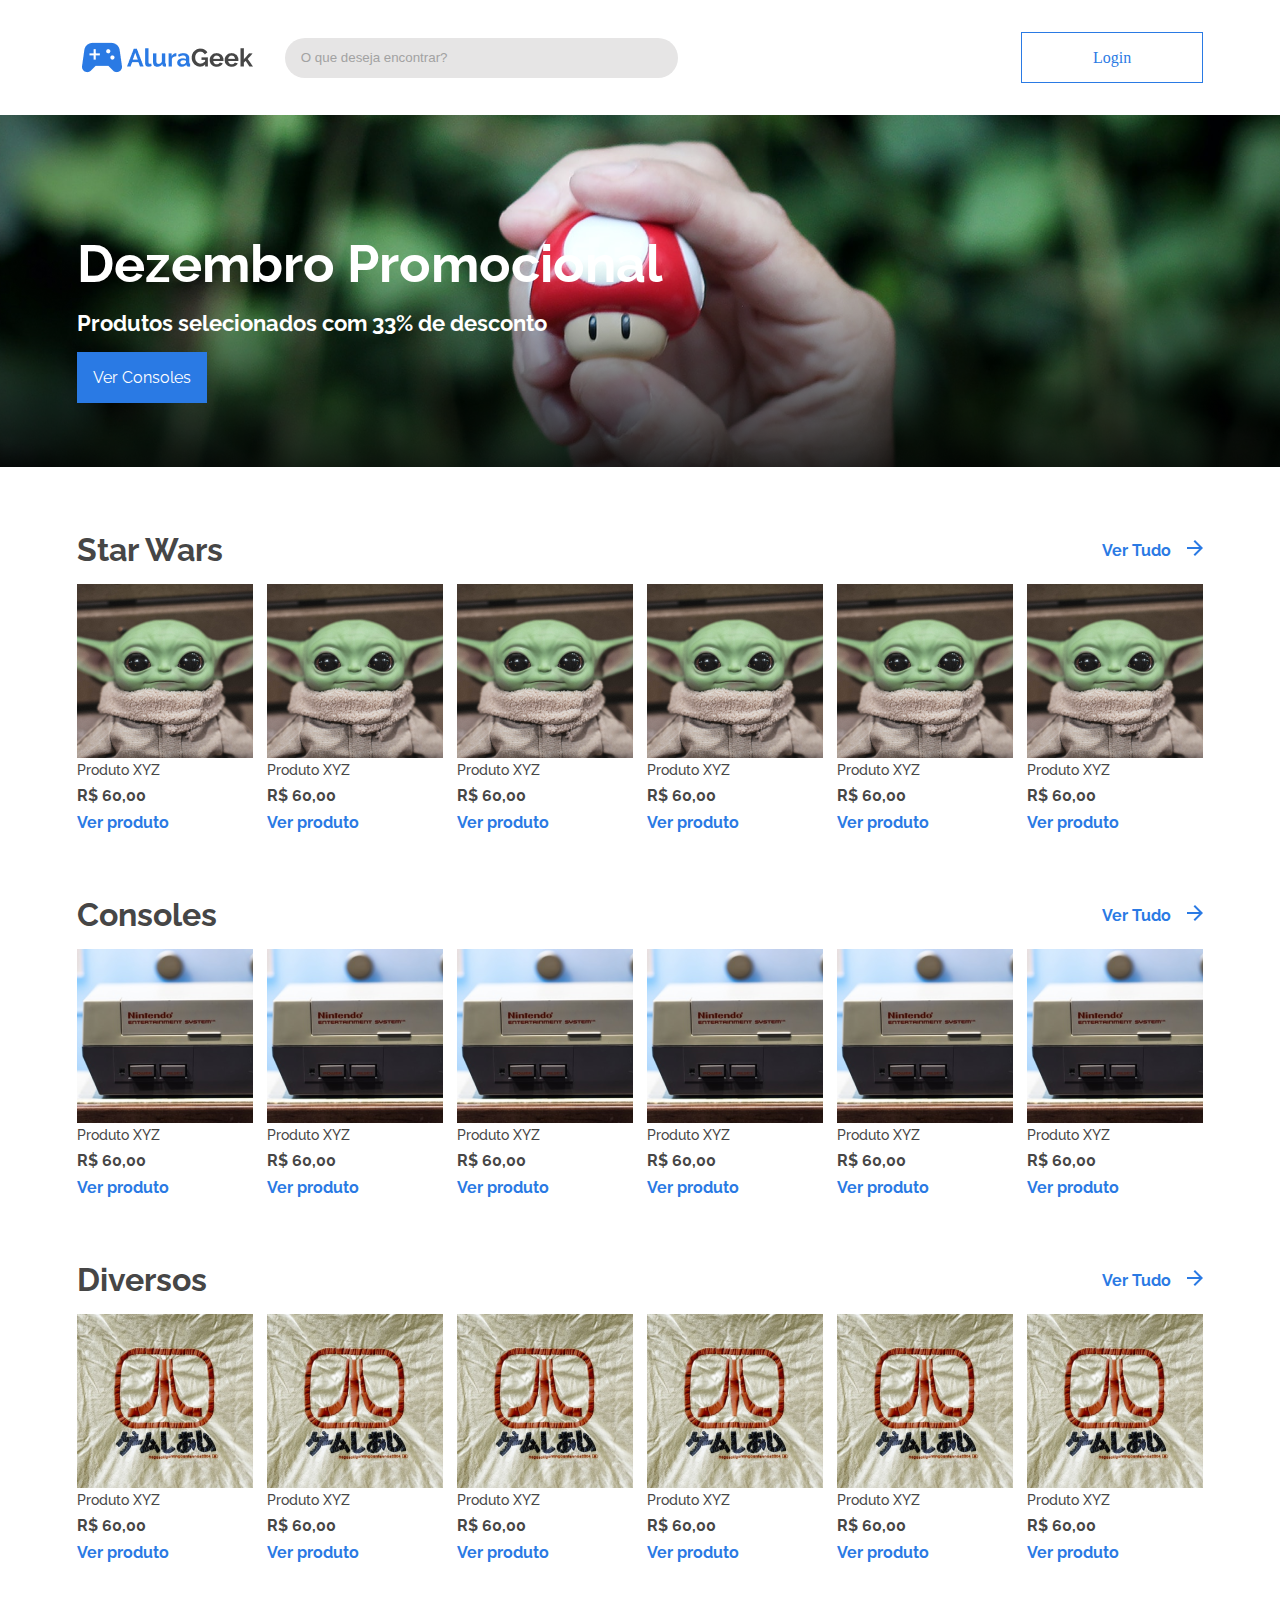
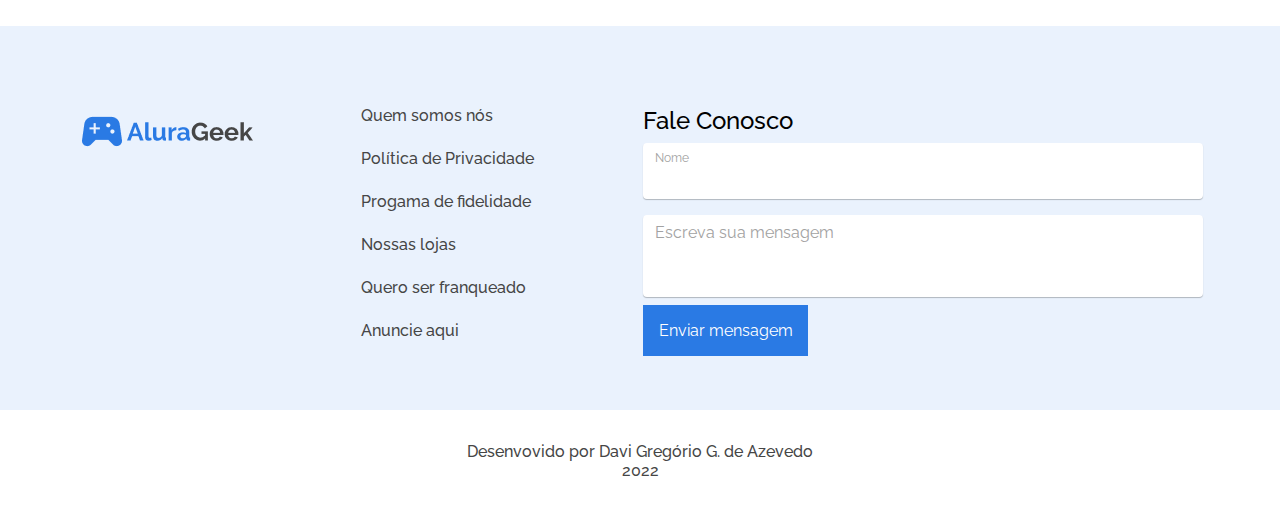
==== index.html @ 38ba0e81 "Primeiro commit" ====
<!DOCTYPE html>
<html lang="en">
<head>
    <meta charset="UTF-8">
    <meta http-equiv="X-UA-Compatible" content="IE=edge">
    <meta name="viewport" content="width=device-width, initial-scale=1.0">
    <link rel="preconnect" href="https://fonts.googleapis.com">
    <link rel="preconnect" href="https://fonts.gstatic.com" crossorigin>
    <link href="https://fonts.googleapis.com/css2?family=Raleway:wght@400;500;700&display=swap" rel="stylesheet">
    <link rel="stylesheet" href="./assets/css/style.css">
    <title>AluraGeek | Home</title>
</head>
<body>
    <header>
        <section class="cabecalho">
            <div class="cabecalho__busca">
                <img class="cabecalho__busca-logo" src="./assets/img/Logo.png" alt="">
                <input class="cabecalho__busca-busca" type="text" placeholder="O que deseja encontrar?">
            </div>
            <a class="cabecalho__login" href=""><p>Login</p></a>
        </section>
    </header>
    <main>
        <section class="banner">
            <div class="banner__texto">
                <h1 class="banner__texto-titulo">Dezembro Promocional</h1>
                <p class="banner__texto-subtitulo">Produtos selecionados com 33% de desconto</p>
                <a class="banner__texto-botao" href=""><p>Ver Consoles</p></a>
            </div>
        </section>
        <section class="produtos">
            <div class="produtos__box">
                <h2 class="produtos__titulo">Star Wars</h2>
                <div class="produtos__verTudo">
                    <a href="" class="produtos__verTudo-link">Ver Tudo</a>
                    <img class = "produtos__verTudo-seta" src="./assets/img/Vector.png" alt="seta">
                </div>
            </div>
            <ul class="produtos__items">
                <li class="produtos__items-item">
                    <figure class="produtos__items-Figure">
                        <img src="./assets/img/babyoda.png" alt="Imagem do Baby Yoda" class="produtos__items-imagem">
                        <figcaption class="produtos__items-imagemDescricao">Produto XYZ</figcaption>
                    </figure>
                    <p class="produtos__items-preco">R$ 60,00</p>
                    <a href="" class="produtos__items-verProduto">Ver produto</a>
                </li>
                <li class="produtos__items-item">
                    <figure class="produtos__items-Figure">
                        <img src="./assets/img/babyoda.png" alt="Imagem do Baby Yoda" class="produtos__items-imagem">
                        <figcaption class="produtos__items-imagemDescricao">Produto XYZ</figcaption>
                    </figure>
                    <p class="produtos__items-preco">R$ 60,00</p>
                    <a href="" class="produtos__items-verProduto">Ver produto</a>
                </li>
                <li class="produtos__items-item">
                    <figure class="produtos__items-Figure">
                        <img src="./assets/img/babyoda.png" alt="Imagem do Baby Yoda" class="produtos__items-imagem">
                        <figcaption class="produtos__items-imagemDescricao">Produto XYZ</figcaption>
                    </figure>
                    <p class="produtos__items-preco">R$ 60,00</p>
                    <a href="" class="produtos__items-verProduto">Ver produto</a>
                </li>
                <li class="produtos__items-item">
                    <figure class="produtos__items-Figure">
                        <img src="./assets/img/babyoda.png" alt="Imagem do Baby Yoda" class="produtos__items-imagem">
                        <figcaption class="produtos__items-imagemDescricao">Produto XYZ</figcaption>
                    </figure>
                    <p class="produtos__items-preco">R$ 60,00</p>
                    <a href="" class="produtos__items-verProduto">Ver produto</a>
                </li>
                <li class="produtos__items-item">
                    <figure class="produtos__items-Figure">
                        <img src="./assets/img/babyoda.png" alt="Imagem do Baby Yoda" class="produtos__items-imagem">
                        <figcaption class="produtos__items-imagemDescricao">Produto XYZ</figcaption>
                    </figure>
                    <p class="produtos__items-preco">R$ 60,00</p>
                    <a href="" class="produtos__items-verProduto">Ver produto</a>
                </li>
                <li class="produtos__items-item">
                    <figure class="produtos__items-Figure">
                        <img src="./assets/img/babyoda.png" alt="Imagem do Baby Yoda" class="produtos__items-imagem">
                        <figcaption class="produtos__items-imagemDescricao">Produto XYZ</figcaption>
                    </figure>
                    <p class="produtos__items-preco">R$ 60,00</p>
                    <a href="" class="produtos__items-verProduto">Ver produto</a>
                </li>
        </section>
        <section class="produtos">
            <div class="produtos__box">
                <h2 class="produtos__titulo">Consoles</h2>
                <div class="produtos__verTudo">
                    <a href="" class="produtos__verTudo-link">Ver Tudo</a>
                    <img class = "produtos__verTudo-seta" src="./assets/img/Vector.png" alt="seta">
                </div>
            </div>
            <ul class="produtos__items">
                <li class="produtos__items-item">
                    <figure class="produtos__items-Figure">
                        <img src="./assets/img/NES.png" alt="Imagem do Baby Yoda" class="produtos__items-imagem">
                        <figcaption class="produtos__items-imagemDescricao">Produto XYZ</figcaption>
                    </figure>
                    <p class="produtos__items-preco">R$ 60,00</p>
                    <a href="" class="produtos__items-verProduto">Ver produto</a>
                </li>
                <li class="produtos__items-item">
                    <figure class="produtos__items-Figure">
                        <img src="./assets/img/NES.png" alt="Imagem do Baby Yoda" class="produtos__items-imagem">
                        <figcaption class="produtos__items-imagemDescricao">Produto XYZ</figcaption>
                    </figure>
                    <p class="produtos__items-preco">R$ 60,00</p>
                    <a href="" class="produtos__items-verProduto">Ver produto</a>
                </li>
                <li class="produtos__items-item">
                    <figure class="produtos__items-Figure">
                        <img src="./assets/img/NES.png" alt="Imagem do Baby Yoda" class="produtos__items-imagem">
                        <figcaption class="produtos__items-imagemDescricao">Produto XYZ</figcaption>
                    </figure>
                    <p class="produtos__items-preco">R$ 60,00</p>
                    <a href="" class="produtos__items-verProduto">Ver produto</a>
                </li>
                <li class="produtos__items-item">
                    <figure class="produtos__items-Figure">
                        <img src="./assets/img/NES.png" alt="Imagem do Baby Yoda" class="produtos__items-imagem">
                        <figcaption class="produtos__items-imagemDescricao">Produto XYZ</figcaption>
                    </figure>
                    <p class="produtos__items-preco">R$ 60,00</p>
                    <a href="" class="produtos__items-verProduto">Ver produto</a>
                </li>
                <li class="produtos__items-item">
                    <figure class="produtos__items-Figure">
                        <img src="./assets/img/NES.png" alt="Imagem do Baby Yoda" class="produtos__items-imagem">
                        <figcaption class="produtos__items-imagemDescricao">Produto XYZ</figcaption>
                    </figure>
                    <p class="produtos__items-preco">R$ 60,00</p>
                    <a href="" class="produtos__items-verProduto">Ver produto</a>
                </li>
                <li class="produtos__items-item">
                    <figure class="produtos__items-Figure">
                        <img src="./assets/img/NES.png" alt="Imagem do Baby Yoda" class="produtos__items-imagem">
                        <figcaption class="produtos__items-imagemDescricao">Produto XYZ</figcaption>
                    </figure>
                    <p class="produtos__items-preco">R$ 60,00</p>
                    <a href="" class="produtos__items-verProduto">Ver produto</a>
                </li>
        </section>
        <section class="produtos">
            <div class="produtos__box">
                <h2 class="produtos__titulo">Diversos</h2>
                <div class="produtos__verTudo">
                    <a href="" class="produtos__verTudo-link">Ver Tudo</a>
                    <img class = "produtos__verTudo-seta" src="./assets/img/Vector.png" alt="seta">
                </div>
            </div>
            <ul class="produtos__items">
                <li class="produtos__items-item">
                    <figure class="produtos__items-Figure">
                        <img src="./assets/img/ataritshirt.png" alt="Imagem do Baby Yoda" class="produtos__items-imagem">
                        <figcaption class="produtos__items-imagemDescricao">Produto XYZ</figcaption>
                    </figure>
                    <p class="produtos__items-preco">R$ 60,00</p>
                    <a href="" class="produtos__items-verProduto">Ver produto</a>
                </li>
                <li class="produtos__items-item">
                    <figure class="produtos__items-Figure">
                        <img src="./assets/img/ataritshirt.png" alt="Imagem do Baby Yoda" class="produtos__items-imagem">
                        <figcaption class="produtos__items-imagemDescricao">Produto XYZ</figcaption>
                    </figure>
                    <p class="produtos__items-preco">R$ 60,00</p>
                    <a href="" class="produtos__items-verProduto">Ver produto</a>
                </li>
                <li class="produtos__items-item">
                    <figure class="produtos__items-Figure">
                        <img src="./assets/img/ataritshirt.png" alt="Imagem do Baby Yoda" class="produtos__items-imagem">
                        <figcaption class="produtos__items-imagemDescricao">Produto XYZ</figcaption>
                    </figure>
                    <p class="produtos__items-preco">R$ 60,00</p>
                    <a href="" class="produtos__items-verProduto">Ver produto</a>
                </li>
                <li class="produtos__items-item">
                    <figure class="produtos__items-Figure">
                        <img src="./assets/img/ataritshirt.png" alt="Imagem do Baby Yoda" class="produtos__items-imagem">
                        <figcaption class="produtos__items-imagemDescricao">Produto XYZ</figcaption>
                    </figure>
                    <p class="produtos__items-preco">R$ 60,00</p>
                    <a href="" class="produtos__items-verProduto">Ver produto</a>
                </li>
                <li class="produtos__items-item">
                    <figure class="produtos__items-Figure">
                        <img src="./assets/img/ataritshirt.png" alt="Imagem do Baby Yoda" class="produtos__items-imagem">
                        <figcaption class="produtos__items-imagemDescricao">Produto XYZ</figcaption>
                    </figure>
                    <p class="produtos__items-preco">R$ 60,00</p>
                    <a href="" class="produtos__items-verProduto">Ver produto</a>
                </li>
                <li class="produtos__items-item">
                    <figure class="produtos__items-Figure">
                        <img src="./assets/img/ataritshirt.png" alt="Imagem do Baby Yoda" class="produtos__items-imagem">
                        <figcaption class="produtos__items-imagemDescricao">Produto XYZ</figcaption>
                    </figure>
                    <p class="produtos__items-preco">R$ 60,00</p>
                    <a href="" class="produtos__items-verProduto">Ver produto</a>
                </li>
        </section>

    </main>
    <footer>
        <section class="rodape">
            <div class="rodape__conteudo">
                <img class="rodape__conteudo-imagem" src="./assets/img/Logo.png" alt="">
                <ul class="rodape__conteudo-links">
                    <a href=""><li class="rodape__conteudo-linkItem">Quem somos nós</li></a>
                    <a href=""><li class="rodape__conteudo-linkItem">Política de Privacidade</li></a>
                    <a href=""><li class="rodape__conteudo-linkItem">Progama de fidelidade</li></a>
                    <a href=""><li class="rodape__conteudo-linkItem">Nossas lojas</li></a>
                    <a href=""><li class="rodape__conteudo-linkItem">Quero ser franqueado</li></a>
                    <a href=""><li class="rodape__conteudo-linkItem">Anuncie aqui</li></a>
                </ul>
                <form class="rodape__form" action="">
                    <h2 class="rodape__form-titulo">Fale Conosco</h2>
                    <div class="rodape__form-div">
                        <label class="rodape__form-label" for="nome">Nome</label>
                    <input class="rodape__form-input" id="nome" type="text">
                    </div>
                    <div class="rodape__form-div">
                        <label class="rodape__form-label mensagem" for="nome">Escreva sua mensagem</label>
                        <input class="rodape__form-input textarea" type="textarea">
                    </div>
                    <button class="rodape__form-botao" type="submit">Enviar mensagem</button>
                </form>
            </div>
        </section>
        <section class="credito">
            <p class="credito__criador">Desenvovido por Davi Gregório G. de Azevedo</p>
            <p class="credito__ano">2022</p>
        </section>
    </footer>

    
</body>
</html>
---- assets/css/style.css ----
* {
    margin: 0;
    padding: 0;
    box-sizing: border-box;
    list-style: none;
}

a {
    text-decoration: none;
}

/* CABEÇALHO */

.cabecalho {
    display: flex;
    align-items: center;
    justify-content: space-between;
    width: 88%;
    margin: 0 auto;
    padding: 32px 0 ; 
}

.cabecalho__busca {
    display: flex;
    align-items: center;
    gap: 32px;
}

.cabecalho__busca-busca {
    display: flex;
    align-items: center;
    padding: 12.5px 16px;
    border-radius: 20px;
    border: 0px;
    background: #e6e5e5;
    width: 393px;
}

::placeholder {
    color: #A2A2A2;
}

.cabecalho__login {
    display: flex;
    padding: 16px;
    width: 182px;
    height: 51px;
    border: 1px solid #2A7AE4;
    
}

.cabecalho__login p {
    margin: 0 auto;
    color: #2A7AE4;
}

/* FIM CABEÇALHO */


/* BANNER */

.banner {
    height: 352px;
    background-image: url(../img/banner-image.png);
    background-position: top center;
    background-repeat: no-repeat;
    
}

.banner__texto {
    display: flex;
    flex-direction: column;
    margin: 0 auto;
    width: 88%;
    gap: 16px;
    font-family: "Raleway", sans-serif;
}

.banner__texto-titulo {
    color: #FFFFFF;
    font-weight: bold;
    font-size: 52px;
    margin-top: 118px;
}

.banner__texto-subtitulo {
    color: #FFFFFF;
    font-weight: bold;
    font-size: 22px;
}

.banner__texto-botao {
    color: #FFFFFF;
    padding: 16px;
    background: #2A7AE4;
    width: 130px;
}

/* PRODUTOS */

.produtos {
    width: 88%;
    margin: 0 auto;
    margin-top: 64px;
}

.produtos__box {
    display: flex;
    align-items:center;
    justify-content: space-between;
    
}

.produtos__titulo {
    font-family: "Raleway";
    font-weight: bold;
    font-size: 32px;
    color: #464646;
}

.produtos__verTudo-link {
    font-family: "Raleway";
    font-weight: bold;
    color: #2A7AE4;
}

.produtos__verTudo-seta {
    margin-left: 12px;
}

.produtos__items{
    display: flex;
    justify-content: space-between;
    margin-top: 16px;
    
}

.produtos__items-item {
    display: flex;
    flex-direction: column;
    gap: 8px;
}

.produtos__items-imagemDescricao {
    font-family: "Raleway",sans-serif;
    font-weight: 500;
    font-size: 14px;
    color: #464646;
}

.produtos__items-preco  {
    font-family: 'Raleway';
    font-weight: 700;
    color: #464646;
}

.produtos__items-verProduto {
    font-family: 'Raleway';
    font-weight: 700;
    color: #2A7AE4;
}

/* RODAPÉ */

.rodape {
    display: flex;
    margin-top: 64px;
    background-color: #EAF2FD;
}

.rodape__conteudo {
    display: flex;
    justify-content: space-between;
    align-content: flex-start;
    width: 88%;
    margin: 0 auto;
    margin-top: 79.75px;
}

.rodape__conteudo-links {
    display: flex;
    flex-direction: column;
    gap: 24px;
    margin-bottom: 70px;
    
}

.rodape__conteudo-imagem {
    width: 176px;
    height: 51px;
}

.rodape__conteudo-linkItem {
    font-family: 'Raleway',sans-serif;
    font-weight: 500;
    color: #464646;
}

.rodape__form {
    display: flex;
    flex-direction: column;
    font-family: 'Raleway',sans-serif;
}

.rodape__form-titulo {
    font-weight: 500;
}

.rodape__form-div {
    position: relative;
}


.rodape__form-label {
    position: absolute;
    margin-top: 16px;
    margin-left: 12px;
    font-size: 12px;
    color: #A2A2A2;

}

.rodape__form-label.mensagem {
    margin-top: 24px;
    font-size: 16px;
}


.rodape__form-input {
    margin-top: 8px;
    width: 560px;
    height: 56px;
    border-radius: 4px;
    border: none;
    box-shadow: 0px 1px 1px rgba(0, 0, 0, 0.25);
}

.rodape__form-input.textarea{
    height: 82px;
    margin-top: 16px;
}

.rodape__form-botao {
    margin-top: 8px;
    width: 165px;
    height: 51px;
    border: none;
    background: #2A7AE4;
    color: #FFFFFF;
    font-size: 16px;
    font-family: 'Raleway',sans-serif;
}

.credito {
    display: flex;
    margin: 32px 0;
    flex-direction: column;
    align-items: center;
    font-family: 'Raleway',sans-serif;
    font-weight: 500;
    color: #464646;
}
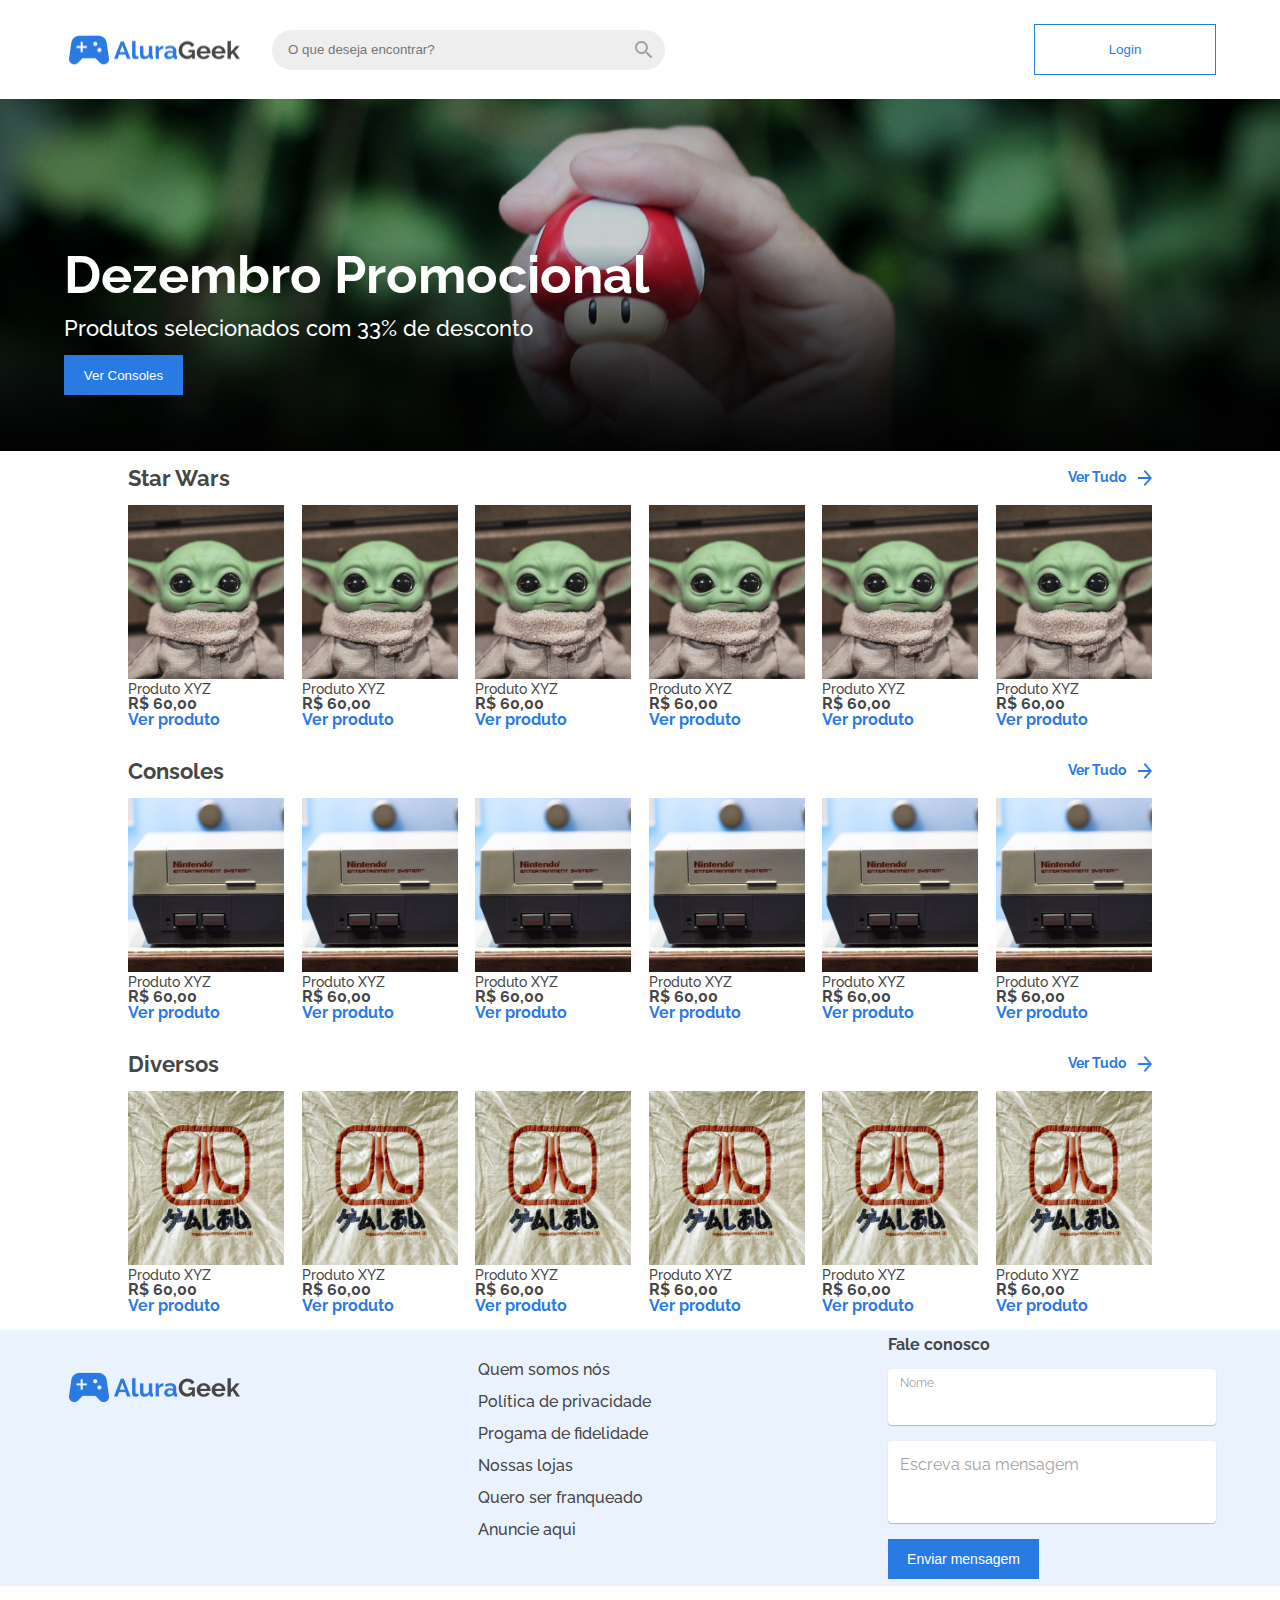
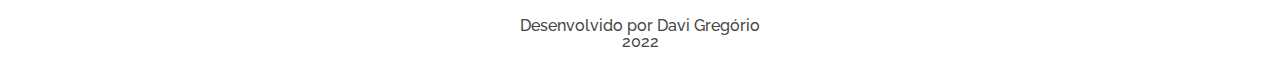
==== commit 84db7676: "login e index" ====
--- a/index.html
+++ b/index.html
@@ -7,17 +7,27 @@
     <link rel="preconnect" href="https://fonts.googleapis.com">
     <link rel="preconnect" href="https://fonts.gstatic.com" crossorigin>
     <link href="https://fonts.googleapis.com/css2?family=Raleway:wght@400;500;700&display=swap" rel="stylesheet">
-    <link rel="stylesheet" href="./assets/css/style.css">
+    <link rel="stylesheet" href="./assets/css/reset.css">
+    <link rel="stylesheet" href="./assets/css/rodape.css">
+    <link rel="stylesheet" href="./assets/css/banner.css">
+    <link rel="stylesheet" href="./assets/css/cabecalho-index.css">
+    <link rel="stylesheet" href="./assets/css/rodape.css">
+    <link rel="stylesheet" href="./assets/css/produtos.css">
     <title>AluraGeek | Home</title>
 </head>
 <body>
     <header>
         <section class="cabecalho">
-            <div class="cabecalho__busca">
-                <img class="cabecalho__busca-logo" src="./assets/img/Logo.png" alt="">
-                <input class="cabecalho__busca-busca" type="text" placeholder="O que deseja encontrar?">
-            </div>
-            <a class="cabecalho__login" href=""><p>Login</p></a>
+            <div class="cabecalho__logoBusca">
+                <img class="cabecalho__logo" src="./assets/img/Logo.png" alt="Logo da AluraGeek">
+                <div class="tablet-desktop">
+                    <input class="cabecalho__busca-busca" type="text" placeholder="O que deseja encontrar?">
+                    <img class="cabecalho__busca-lupa" src="./assets/img/mglass-grey.svg" alt="">
+                </div>
+            </div>
+            <button class="cabecalho__botao-login"><a href="./login.html">Login</a></button>
+            <img class="cabecalho__busca" src="./assets/img/search.png" alt="Botão de Busca">
+            
         </section>
     </header>
     <main>
@@ -25,7 +35,7 @@
             <div class="banner__texto">
                 <h1 class="banner__texto-titulo">Dezembro Promocional</h1>
                 <p class="banner__texto-subtitulo">Produtos selecionados com 33% de desconto</p>
-                <a class="banner__texto-botao" href=""><p>Ver Consoles</p></a>
+                <button class="banner__texto-botao"><a  href=""><p>Ver Consoles</p></a></button>
             </div>
         </section>
         <section class="produtos">
@@ -207,33 +217,35 @@
     <footer>
         <section class="rodape">
             <div class="rodape__conteudo">
-                <img class="rodape__conteudo-imagem" src="./assets/img/Logo.png" alt="">
-                <ul class="rodape__conteudo-links">
-                    <a href=""><li class="rodape__conteudo-linkItem">Quem somos nós</li></a>
-                    <a href=""><li class="rodape__conteudo-linkItem">Política de Privacidade</li></a>
-                    <a href=""><li class="rodape__conteudo-linkItem">Progama de fidelidade</li></a>
-                    <a href=""><li class="rodape__conteudo-linkItem">Nossas lojas</li></a>
-                    <a href=""><li class="rodape__conteudo-linkItem">Quero ser franqueado</li></a>
-                    <a href=""><li class="rodape__conteudo-linkItem">Anuncie aqui</li></a>
-                </ul>
-                <form class="rodape__form" action="">
-                    <h2 class="rodape__form-titulo">Fale Conosco</h2>
-                    <div class="rodape__form-div">
-                        <label class="rodape__form-label" for="nome">Nome</label>
-                    <input class="rodape__form-input" id="nome" type="text">
+                <div class="rodape__caixa">
+                    <img class="rodape__logo" src="./assets/img/Logo.png" alt="">
+                    <ul class="rodape__links">
+                        <a href=""><li class="rodape__links-link">Quem somos nós</li></a>
+                        <a href=""><li class="rodape__links-link">Política de privacidade</li></a>
+                        <a href=""><li class="rodape__links-link">Progama de fidelidade</li></a>
+                        <a href=""><li class="rodape__links-link">Nossas lojas</li></a>
+                        <a href=""><li class="rodape__links-link">Quero ser franqueado</li></a>
+                        <a href=""><li class="rodape__links-link">Anuncie aqui</li></a>            
+                    </ul>
+                </div>    
+                <form class="rodape__formulario" action="">
+                    <h2 class="rodape__formulario-titulo">Fale conosco</h2>
+                    <div>
+                        <label class="rodape__etiqueta nome" for="nome">Nome</label>
+                        <input class="rodape__input nome" name="nome" type="text">
                     </div>
-                    <div class="rodape__form-div">
-                        <label class="rodape__form-label mensagem" for="nome">Escreva sua mensagem</label>
-                        <input class="rodape__form-input textarea" type="textarea">
+                    <div>
+                        <label class="rodape__etiqueta mensagem" for="mensagem">Escreva sua mensagem</label>
+                        <input class="rodape__input mensagem" name="mensagem" type="textarea">
                     </div>
-                    <button class="rodape__form-botao" type="submit">Enviar mensagem</button>
+                    <button class="rodape__botao" type="submit">Enviar mensagem</button>
                 </form>
-            </div>
-        </section>
-        <section class="credito">
-            <p class="credito__criador">Desenvovido por Davi Gregório G. de Azevedo</p>
-            <p class="credito__ano">2022</p>
-        </section>
+            </div> 
+        </section>
+        <div class="creditos">
+            <p class="creditos__desenvolvedor">Desenvolvido por Davi Gregório</p>
+            <p class="creditos__ano">2022</p>
+        </div>
     </footer>
 
     
--- a/assets/css/rodape.css
+++ b/assets/css/rodape.css
@@ -0,0 +1,125 @@
+.rodape {
+    background: #EAF2FD;
+}
+
+.rodape__conteudo {
+    display: flex;
+    flex-direction: column;
+    align-items: center;
+}
+
+.rodape__links a {
+    text-decoration: none;
+    color: #464646;
+}
+
+.rodape__links { 
+    font-weight: 500;
+    list-style: none;
+    margin: 2rem 0;  
+}
+
+.rodape__links-link {
+    margin-bottom: 1rem; 
+}
+
+.rodape__formulario {
+    width: 20.5rem;
+    display: flex;
+    flex-direction: column;
+    align-items: center;
+    gap: 1rem;
+}
+
+.rodape__formulario-titulo {
+    font-weight: 700;
+    color: #464646;
+    align-self:flex-start;
+}
+
+.rodape__etiqueta {
+    position: absolute;
+    color: #A2A2A2;
+}
+
+.rodape__etiqueta.nome {
+    margin: 0.5rem 0 0 0.75rem;
+    font-size: 12px;
+}
+
+.rodape__etiqueta.mensagem {
+    margin: 1rem 0 0 0.75rem;
+}
+
+
+.rodape__input {
+    border: none;
+    border-radius: 4px;
+    width: 20.5rem;
+    box-shadow: 0px 1px 1px rgba(0, 0, 0, 0.25);
+}
+
+.rodape__input.nome {
+    height: 3.5rem;
+}
+
+.rodape__input.mensagem {
+    height: 5.125rem;
+}
+
+.rodape__botao {
+    padding: 12px 16px;
+    width: 9.4375rem;
+    align-self: flex-start;
+    font-weight: 500;
+    font-size: 14px;
+    background: #2A7AE4;
+    color: #FFFFFF;
+    border: none;
+}
+
+.rodape__botao:hover {
+    background: #5595E9;
+    cursor:pointer;
+    transition: .5s;
+}
+
+.creditos {
+    display: flex;
+    flex-direction: column;
+    align-items: center;
+    margin: 2rem 0;
+    color: #464646;
+    font-weight: 500;
+}
+
+@media screen and (min-width:768px) {
+
+    .rodape__conteudo{
+        flex-direction: row;
+        justify-content: space-between;
+        width: 90%;
+        margin: 0 auto;
+    }
+
+    .rodape__caixa {
+        margin-top: 2.984375rem;
+    }
+
+   
+}
+
+@media screen and (min-width:1024px) {
+
+    .rodape__caixa {  
+        display: contents;
+
+      }
+
+    .rodape__logo {
+        align-self:flex-start;
+        margin-top: 2rem;
+    }
+
+
+}--- a/assets/css/banner.css
+++ b/assets/css/banner.css
@@ -0,0 +1,77 @@
+.banner {
+    height: 13rem;
+    width: 100vw;
+    background: linear-gradient(0deg, rgba(0, 0, 0, 0.2), rgba(0, 0, 0, 0.2)), 
+    linear-gradient(180deg, rgba(0, 0, 0, 0) 41.15%, 
+    rgba(0, 0, 0, 0.8) 100%), url(../img/banner-image.png);
+    background-position: top center;
+    background-repeat: no-repeat;
+    background-size: cover;
+}
+
+.banner__texto {
+    display: flex;
+    flex-direction: column;
+    gap: 1rem;
+    margin-left: 5%;
+}
+
+.banner__texto-titulo {
+    color: #FFFFFF;
+    font-weight: bold;
+    font-size: 22px;
+    margin-top: 4.875rem;
+}
+
+.banner__texto-subtitulo {
+    color: #FFFFFF;
+    font-weight: 500;
+    font-size: 14px;
+}
+
+.banner__texto-botao {
+    background: #2A7AE4;
+    width: 7.4375rem;
+    height: 2.5rem;
+    border: none;
+    margin-bottom: 1rem;
+    
+}
+
+.banner__texto-botao:hover {
+    background: #5595E9;
+    cursor:pointer;
+    transition: .5s;
+}
+
+.banner__texto-botao a {
+    color: #FFFFFF;
+    text-decoration: none;
+}
+
+@media screen and (min-width: 768px) {
+    
+    .banner {
+        height: 22rem;
+    }
+
+    .banner__texto-titulo {
+        font-size: 52px;
+        margin-top: 10.0625rem;
+    }
+
+    .banner__texto-subtitulo {
+        font-size: 22px;
+    }
+
+}
+
+@media screen and (min-width: 1024px) {
+
+    .banner__texto-titulo {
+        margin-top: 9.375rem;
+    }
+    
+
+}
+
--- a/assets/css/cabecalho-index.css
+++ b/assets/css/cabecalho-index.css
@@ -0,0 +1,121 @@
+body {
+    font-family: "Raleway", sans-serif;
+    box-sizing: border-box;
+}
+
+
+.cabecalho {
+    display: flex;
+    justify-content: space-between;
+    gap:  2.1875rem;
+    align-items: center;
+    margin: 1.5rem auto;
+    margin-top: 1.5em;
+    width: 90%;
+    
+}
+
+.cabecalho__logo {
+    width: 6.25rem;
+    height: 1.75rem;
+}
+
+.cabecalho__busca {
+    width: 1.0625rem;
+    height: 1.0625rem;
+}
+
+.tablet-desktop {
+    display: none;
+}
+
+.cabecalho__botao-login {
+    width: 8.3125rem;
+    height: 2.5rem;
+    border: 1px solid #2A7AE4;
+    background: #FFFFFF;
+}
+
+.cabecalho__botao-login:hover {
+    background: #D4E4FA;
+    cursor:pointer;
+    transition: .5s;
+}
+
+
+.cabecalho__botao-login a {
+    color: #2A7AE4;
+    text-decoration: none;
+}
+
+
+@media screen and (min-width: 768px) {
+    
+    .cabecalho {
+        justify-content: space-between;
+    }
+    
+    .cabecalho__busca {
+        display: none;
+    }
+
+    .cabecalho__logoBusca {
+        display: flex;
+        align-items: center;
+    }
+
+    .tablet-desktop {
+        display: flex;
+        flex-direction: row-reverse;
+        align-items: center;
+        
+    }
+
+    .cabecalho__busca-busca {
+        border: none;
+        border-radius: 20px;
+        background: #eeeeee;
+        margin-left: 2rem;
+        width: 17rem;
+        height: 2.5rem;
+        padding-left: 1rem;
+        
+    }
+
+    .cabecalho__busca-lupa {
+        position: absolute;
+        padding-right: .75rem;
+        
+    }
+
+    .cabecalho__botao-login {
+        width: 10.375rem;
+        order: 3;
+        
+    }
+
+}
+
+@media screen and (min-width:1024px) {
+
+    
+
+    .cabecalho__logo {
+        width: 11rem;
+        height: 3.125rem;
+    }
+
+    .cabecalho__busca-busca {
+        width: 24.5625rem;
+        height:  2.5rem;
+    }
+
+    .cabecalho__botao-login {
+        width: 11.375rem;
+        height: 3.1875rem;
+        margin-left: 0;
+    }
+
+    
+    
+}
--- a/assets/css/rodape.css
+++ b/assets/css/rodape.css
@@ -0,0 +1,125 @@
+.rodape {
+    background: #EAF2FD;
+}
+
+.rodape__conteudo {
+    display: flex;
+    flex-direction: column;
+    align-items: center;
+}
+
+.rodape__links a {
+    text-decoration: none;
+    color: #464646;
+}
+
+.rodape__links { 
+    font-weight: 500;
+    list-style: none;
+    margin: 2rem 0;  
+}
+
+.rodape__links-link {
+    margin-bottom: 1rem; 
+}
+
+.rodape__formulario {
+    width: 20.5rem;
+    display: flex;
+    flex-direction: column;
+    align-items: center;
+    gap: 1rem;
+}
+
+.rodape__formulario-titulo {
+    font-weight: 700;
+    color: #464646;
+    align-self:flex-start;
+}
+
+.rodape__etiqueta {
+    position: absolute;
+    color: #A2A2A2;
+}
+
+.rodape__etiqueta.nome {
+    margin: 0.5rem 0 0 0.75rem;
+    font-size: 12px;
+}
+
+.rodape__etiqueta.mensagem {
+    margin: 1rem 0 0 0.75rem;
+}
+
+
+.rodape__input {
+    border: none;
+    border-radius: 4px;
+    width: 20.5rem;
+    box-shadow: 0px 1px 1px rgba(0, 0, 0, 0.25);
+}
+
+.rodape__input.nome {
+    height: 3.5rem;
+}
+
+.rodape__input.mensagem {
+    height: 5.125rem;
+}
+
+.rodape__botao {
+    padding: 12px 16px;
+    width: 9.4375rem;
+    align-self: flex-start;
+    font-weight: 500;
+    font-size: 14px;
+    background: #2A7AE4;
+    color: #FFFFFF;
+    border: none;
+}
+
+.rodape__botao:hover {
+    background: #5595E9;
+    cursor:pointer;
+    transition: .5s;
+}
+
+.creditos {
+    display: flex;
+    flex-direction: column;
+    align-items: center;
+    margin: 2rem 0;
+    color: #464646;
+    font-weight: 500;
+}
+
+@media screen and (min-width:768px) {
+
+    .rodape__conteudo{
+        flex-direction: row;
+        justify-content: space-between;
+        width: 90%;
+        margin: 0 auto;
+    }
+
+    .rodape__caixa {
+        margin-top: 2.984375rem;
+    }
+
+   
+}
+
+@media screen and (min-width:1024px) {
+
+    .rodape__caixa {  
+        display: contents;
+
+      }
+
+    .rodape__logo {
+        align-self:flex-start;
+        margin-top: 2rem;
+    }
+
+
+}--- a/assets/css/produtos.css
+++ b/assets/css/produtos.css
@@ -0,0 +1,116 @@
+.produtos {
+    width: 90%;
+    margin: 0 auto;
+    margin-top: 1rem;
+    
+}
+
+.produtos__box {
+    display: flex;
+    align-items:center;
+    justify-content: space-between;
+    margin-bottom: 1rem;
+    
+}
+
+.produtos__verTudo {
+    display: flex;
+    gap: 0.75rem;
+}
+
+.produtos__titulo {
+    font-weight: bold;
+    font-size: 22px;
+    color: #464646;
+}
+
+.produtos__verTudo-link {
+    font-weight: 700;
+    font-size: 14px;
+    text-decoration: none;
+    color: #2A7AE4;
+}
+
+
+.produtos__verTudo-seta {
+    width: 0.9rem;
+    height: 1rem;
+    text-align: center;
+}
+
+.produtos__items {
+    display: flex;
+    justify-content: space-between;
+    flex-wrap: wrap;
+    list-style: none;
+}
+
+.produtos__items-item {
+    display: flex;
+    flex-direction: column;
+    margin-bottom: 1rem;
+
+}
+
+.produtos__items-item:nth-child(5) {
+    display: none;
+}
+
+.produtos__items-item:nth-child(6) {
+    display: none;
+}
+
+
+.produtos__items-imagem {
+    width: 9.75rem;
+    height: 10.875rem;
+}
+
+.produtos__items-imagemDescricao {
+    font-weight: 500;
+    font-size: 14px;
+    color: #464646;
+}
+
+.produtos__items-preco  {
+    font-weight: 700;
+    color: #464646;
+}
+
+.produtos__items-verProduto {
+    font-weight: 700;
+    color: #2A7AE4;
+    text-decoration: none;
+}
+
+@media screen and (min-width: 768px) {
+
+    .produtos {
+        max-width: 700px;
+    }
+
+}
+
+@media screen and (min-width: 1024px) {
+
+    .produtos {
+        max-width: 850px;
+    }
+
+    .produtos__items-item:nth-child(5) {
+        display: flex;
+    }  
+    
+}
+
+@media screen and (min-width: 1244px) {
+
+    .produtos {
+        max-width: 1024px;
+    }
+
+    .produtos__items-item:nth-child(6) {
+        display: flex;
+    }
+
+}
